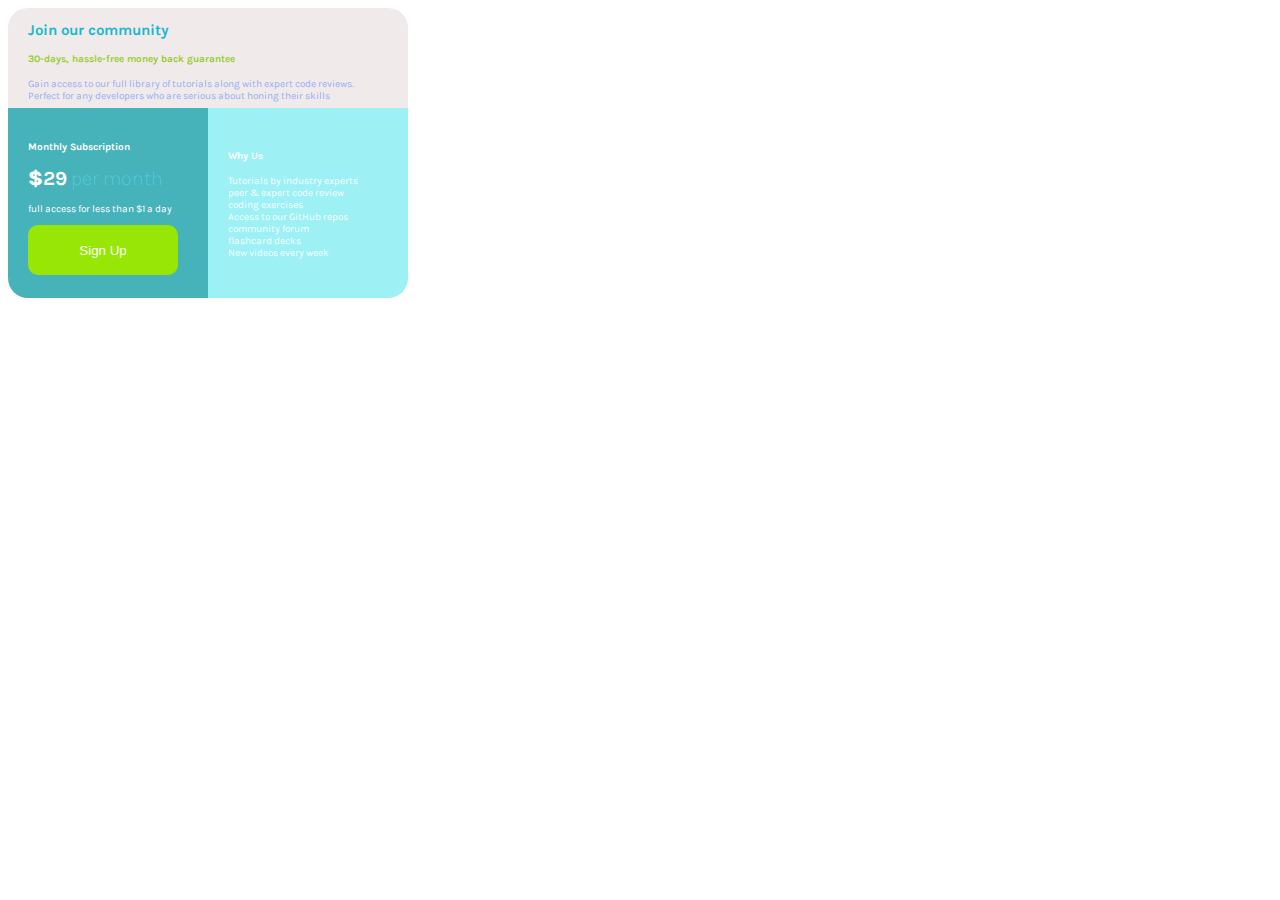
==== index.html @ 3ae09d86 "first commit" ====
<!DOCTYPE html>
<html lang="en">
<head>
  <meta charset="UTF-8">
  <meta name="viewport" content="width=device-width, initial-scale=1.0"> <!-- displays site properly based on user's device -->

  <link rel="icon" type="image/png" sizes="32x32" href="./images/favicon-32x32.png">
  <link rel="stylesheet" href="index.css">
  <title>Frontend Mentor | Single Price Grid Component</title>
  <link rel="preconnect" href="https://fonts.googleapis.com">
<link rel="preconnect" href="https://fonts.gstatic.com" crossorigin>
<link href="https://fonts.googleapis.com/css2?family=Karla&display=swap" rel="stylesheet">
  <!-- Feel free to remove these styles or customise in your own stylesheet 👍 -->
  <style>
    .attribution { font-size: 11px; text-align: center; }
    .attribution a { color: hsl(228, 45%, 44%); }
  </style>
</head>
<body>
  <div class="community">
      <div class="block1">
        <h1 style="background-color:#ec1a1a;">
        <h2 style="color:rgb(24, 183, 211);">Join our community</h2>
        <h4 style="color:yellowgreen">30-days, hassle-free money back guarantee</h4>
        <p style="color:rgb(152, 174, 247)">Gain access to our full library of tutorials along with expert code reviews.<br>
        Perfect for any developers who are serious about honing their skills</p>
        </h1>
      </div>
      <div class="block2">
        <div id="block3">
          <h4 style="color:white">Monthly Subscription</h4>
          <h1 style="color:white"><b>$</b>29<span style="color:rgb(86, 207, 223);font-weight:20;"> per month</span></h1>
          <p style="color:white">full access for less than $1 a day</p>
          <input type="button"  id="sign" value="Sign Up" >
        </div>
        
        <div id="block4">
          <h4 style="color:white">Why Us</h4>
          <p style="color:rgba(255, 255, 255, 0.938)">Tutorials by industry experts<br>
          peer & expert code review<br>
          coding exercises<br>
          Access to our GitHub repos<br>
          community forum<br>
          flashcard decks<br>
          New videos every week</p>
        </div>  
      </div>
  </div>
  
</body>
</html>
---- index.css ----
.community
{
    display:flex;
    flex-direction: column;
    width: 410px;
    height: 290px;
    align-content: center;
   
    text-align-last: center;
    font-size: 10px;
    font-family: 'Karla', sans-serif; 
     
}
  .block1
{
    background-color:rgba(240, 234, 234, 0.993);
    width: 360px;
    height: 100px;
    text-align-last: left;
    padding-right: 20px;
    padding-left: 20px;
    border-top-left-radius: 20px 20px;
    border-top-right-radius: 20px 20px;
}
.block2
{
    display: flex;
    flex-direction: row;
    width: 400px;
    height: 150px;
    text-align-last: left;
    padding-right: 200px;
    border-bottom-left-radius: 20px 20px;
    border-bottom-right-radius: 50px 20px;
    
2
}
#block3
{
    background-color: rgba(57, 172, 180, 0.932);
    text-align-last: left;
    padding: 20px;
    width: 360px;
    height: 150px;
    border-bottom-left-radius: 20px 20px;
    

}
#block4
{
    background-color: rgba(150, 240, 243, 0.932);
    width: 360px;
    height: 150px;
    text-align-last: left;
    align-content: center;
    text-align-last: left;
    padding-top: 20px;
    padding-right: 20px;
    padding-left: 20px;
    padding-bottom: 20px;
    border-bottom-right-radius: 20px 20px;
}
#sign
{
    background-color:rgb(151, 230, 6);
    text-align-last: center;
    width: 150px;
    height: 50px;
    color:white;
    border: 1px ;
    border-radius: 10px 10px;
}
#style
{
    font-weight: lighter;
}
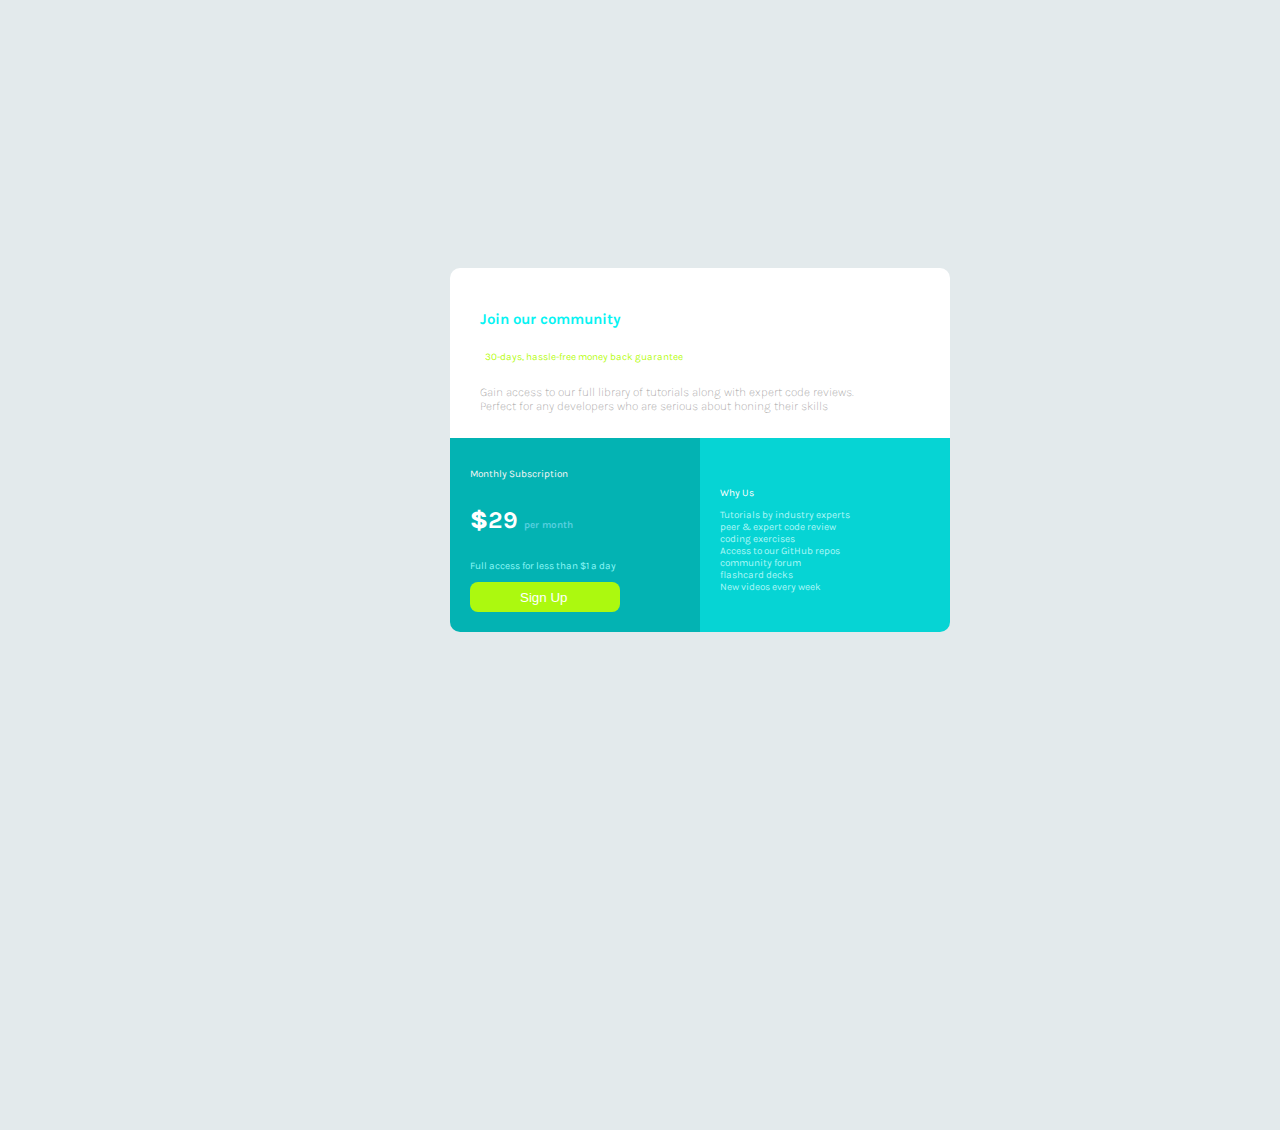
==== commit cc939167: "modifying background color" ====
--- a/index.html
+++ b/index.html
@@ -18,33 +18,33 @@
 </head>
 <body>
   <div class="community">
-      <div class="block1">
-        <h1 style="background-color:#ec1a1a;">
-        <h2 style="color:rgb(24, 183, 211);">Join our community</h2>
-        <h4 style="color:yellowgreen">30-days, hassle-free money back guarantee</h4>
-        <p style="color:rgb(152, 174, 247)">Gain access to our full library of tutorials along with expert code reviews.<br>
+    <div class="join-community">
+      
+        <h2 id="title">Join our community</h2>
+        <p id="subtitle">30-days, hassle-free money back guarantee</p>
+        <p id="review">Gain access to our full library of tutorials along with expert code reviews.<br>
         Perfect for any developers who are serious about honing their skills</p>
         </h1>
+    </div>
+    <div class="Subscription-details">
+      <div class="Subscription">
+        <p id="mntsub">Monthly Subscription</p>
+        <h1 style="color:white"><b>$</b>29 <span style="color:rgb(86, 207, 223);font-size:10px;"> per month</span></h1>
+        <p id="package">Full access for less than $1 a day</p>
+        <button class="button">Sign Up</button>
       </div>
-      <div class="block2">
-        <div id="block3">
-          <h4 style="color:white">Monthly Subscription</h4>
-          <h1 style="color:white"><b>$</b>29<span style="color:rgb(86, 207, 223);font-weight:20;"> per month</span></h1>
-          <p style="color:white">full access for less than $1 a day</p>
-          <input type="button"  id="sign" value="Sign Up" >
-        </div>
-        
-        <div id="block4">
-          <h4 style="color:white">Why Us</h4>
-          <p style="color:rgba(255, 255, 255, 0.938)">Tutorials by industry experts<br>
+      <div class="why-us">Why Us
+        <p id="forum"> Tutorials by industry experts<br>
           peer & expert code review<br>
           coding exercises<br>
           Access to our GitHub repos<br>
           community forum<br>
           flashcard decks<br>
           New videos every week</p>
-        </div>  
+
       </div>
+
+    </div>
   </div>
   
 </body>
--- a/index.css
+++ b/index.css
@@ -1,79 +1,115 @@
+
 .community
+{    
+    background-color:rgb(227, 234, 236);
+    flex-direction: column;
+    font-size: 12px;
+    font-family: 'Karla', sans-serif; 
+    display: flex;
+    justify-content: center;
+    align-items: center;
+    margin: auto;
+    width: 400px;
+    height:40vh;
+    position:absolute;
+    right: 0;
+    left: 0;
+    top: 0;
+    bottom: 0; 
+    box-shadow: 3px 3px 3px 3px rgb(248, 247, 247); 
+    padding: 500PX;
+
+}
+  .join-community
 {
-    display:flex;
+    background-color:white;
+    width: 440px;
+    height: 110px;
+    border-top-left-radius: 10px 10px;
+    border-top-right-radius: 10px 10px;
+    display: flex;
     flex-direction: column;
-    width: 410px;
-    height: 290px;
-    align-content: center;
-   
-    text-align-last: center;
-    font-size: 10px;
-    font-family: 'Karla', sans-serif; 
-     
+    padding: 30px;
+    
 }
-  .block1
-{
-    background-color:rgba(240, 234, 234, 0.993);
-    width: 360px;
-    height: 100px;
-    text-align-last: left;
-    padding-right: 20px;
-    padding-left: 20px;
-    border-top-left-radius: 20px 20px;
-    border-top-right-radius: 20px 20px;
-}
-.block2
+.Subscription-details
 {
     display: flex;
     flex-direction: row;
-    width: 400px;
-    height: 150px;
-    text-align-last: left;
-    padding-right: 200px;
-    border-bottom-left-radius: 20px 20px;
-    border-bottom-right-radius: 50px 20px;
-    
-2
+    width: 500px;
+    height: 250px;
+    border-bottom-left-radius: 10px 10px;
+    border-bottom-right-radius: 10px 10px;
 }
-#block3
+.Subscription
 {
-    background-color: rgba(57, 172, 180, 0.932);
+    background-color: rgb(3, 179, 179);
     text-align-last: left;
     padding: 20px;
-    width: 360px;
-    height: 150px;
-    border-bottom-left-radius: 20px 20px;
-    
-
+    border-bottom-left-radius: 10px 10px;
+    width: 250px;
+    display: flex;
+    flex-direction: column;
 }
-#block4
+.why-us
 {
-    background-color: rgba(150, 240, 243, 0.932);
-    width: 360px;
-    height: 150px;
+    background-color: rgb(6, 212, 212);
     text-align-last: left;
     align-content: center;
     text-align-last: left;
-    padding-top: 20px;
+    padding-top: 40px;
     padding-right: 20px;
     padding-left: 20px;
     padding-bottom: 20px;
-    border-bottom-right-radius: 20px 20px;
+    border-bottom-right-radius: 10px 10px;
+    color: white;
+    font-size: 10px;
+    width: 250px;
 }
-#sign
+#forum
 {
-    background-color:rgb(151, 230, 6);
-    text-align-last: center;
-    width: 150px;
-    height: 50px;
+    text-align: left;
+    color:rgb(171, 247, 247);
+}
+.button            
+{
+    background-color: rgba(179, 252, 8, 0.959);
+    width:150px; 
+    height:30px;
+    padding-left:50px;
     color:white;
-    border: 1px ;
-    border-radius: 10px 10px;
+    border: 0px solid;
+    border-radius:8px ;
+    text-align: center;
 }
-#style
+#subtitle
+{
+    color: rgba(179, 252, 8, 0.959);
+    font-size: 10px;
+    padding-left: 5px;
+}
+#review
 {
     font-weight: lighter;
+    color:rgb(163, 160, 160);
+}
+#mntsub
+{
+ color:rgb(248, 246, 246);
+ font-size : 10px;
+}
+#title
+{
+    color:rgb(6, 243, 243);
+    font-size: 15px;
+    
+}
+#package
+{
+    color: rgb(139, 247, 247);
+    font-size: 10px;
 }
 
 
 
+
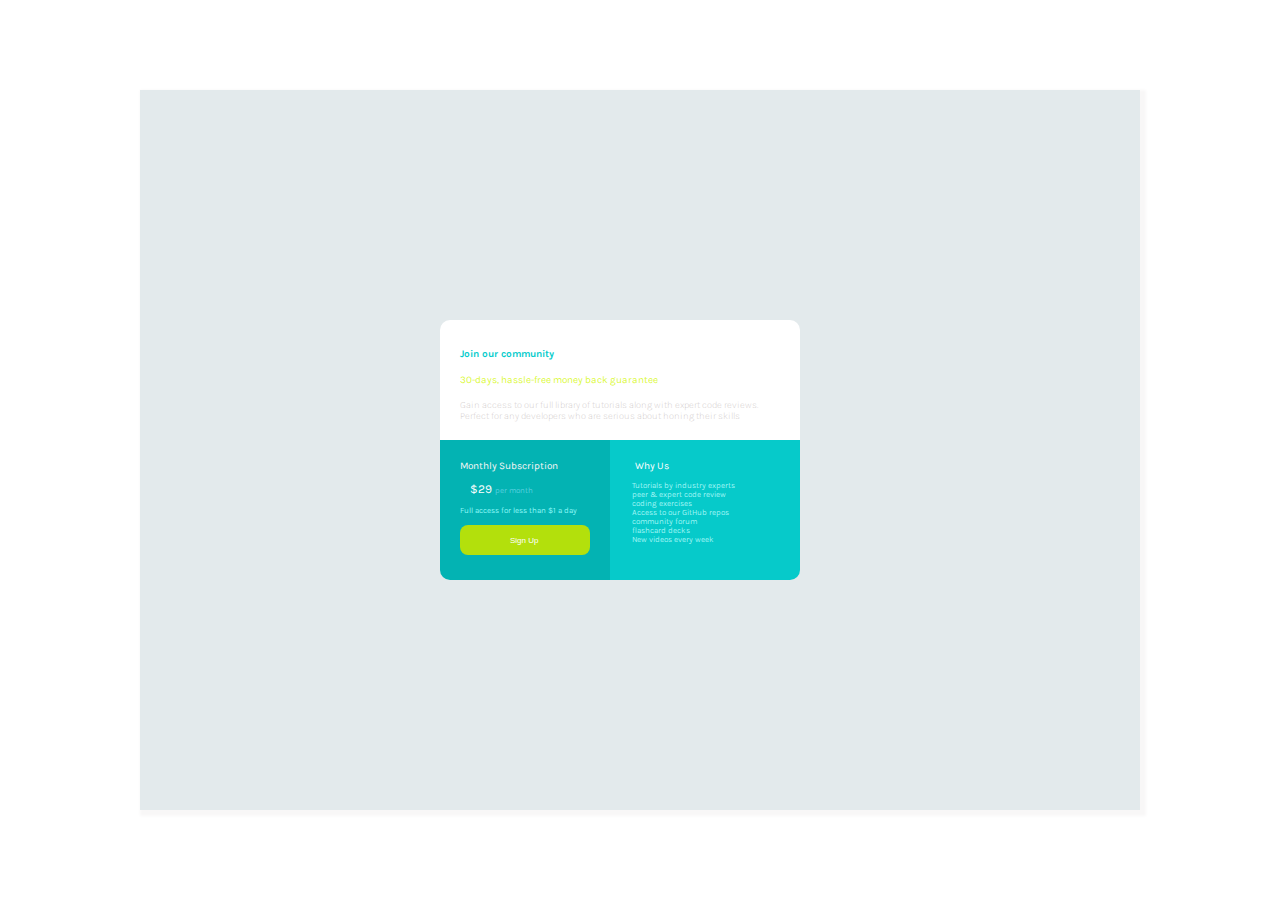
==== commit a3261adf: "modifying smallthings" ====
--- a/index.html
+++ b/index.html
@@ -13,13 +13,12 @@
   <!-- Feel free to remove these styles or customise in your own stylesheet 👍 -->
   <style>
     .attribution { font-size: 11px; text-align: center; }
-    .attribution a { color: hsl(228, 45%, 44%); }
+    .attribution a { color: hsl(228, 45%, 44%); }                   
   </style>
 </head>
 <body>
   <div class="community">
     <div class="join-community">
-      
         <h2 id="title">Join our community</h2>
         <p id="subtitle">30-days, hassle-free money back guarantee</p>
         <p id="review">Gain access to our full library of tutorials along with expert code reviews.<br>
@@ -29,18 +28,20 @@
     <div class="Subscription-details">
       <div class="Subscription">
         <p id="mntsub">Monthly Subscription</p>
-        <h1 style="color:white"><b>$</b>29 <span style="color:rgb(86, 207, 223);font-size:10px;"> per month</span></h1>
+        <p id="cost"  style="color:white">$29   <span style="color:rgb(86, 207, 223);font-size:8px;">per month</span></h1></p>
         <p id="package">Full access for less than $1 a day</p>
         <button class="button">Sign Up</button>
       </div>
       <div class="why-us">Why Us
-        <p id="forum"> Tutorials by industry experts<br>
-          peer & expert code review<br>
-          coding exercises<br>
-          Access to our GitHub repos<br>
-          community forum<br>
-          flashcard decks<br>
-          New videos every week</p>
+        <div class="forum"> 
+              Tutorials by industry experts
+              peer & expert code review
+              coding exercises
+              Access to our GitHub repos
+              community forum
+              flashcard decks
+              New videos every week
+        </div>
 
       </div>
 
--- a/index.css
+++ b/index.css
@@ -7,107 +7,122 @@
     font-family: 'Karla', sans-serif; 
     display: flex;
     justify-content: center;
-    align-items: center;
     margin: auto;
-    width: 400px;
-    height:40vh;
+    width: 700px;
+    height:80vh;
     position:absolute;
     right: 0;
     left: 0;
     top: 0;
     bottom: 0; 
+    padding-left: 300px;
     box-shadow: 3px 3px 3px 3px rgb(248, 247, 247); 
-    padding: 500PX;
-
 }
-  .join-community
+.join-community
 {
     background-color:white;
-    width: 440px;
-    height: 110px;
+    width: 320px;
+    height: 80px;
     border-top-left-radius: 10px 10px;
     border-top-right-radius: 10px 10px;
     display: flex;
     flex-direction: column;
-    padding: 30px;
-    
+    padding: 20px;
 }
 .Subscription-details
 {
     display: flex;
     flex-direction: row;
-    width: 500px;
-    height: 250px;
-    border-bottom-left-radius: 10px 10px;
-    border-bottom-right-radius: 10px 10px;
+    width: 400px;
+    height: 140px;
 }
 .Subscription
 {
     background-color: rgb(3, 179, 179);
     text-align-last: left;
-    padding: 20px;
     border-bottom-left-radius: 10px 10px;
-    width: 250px;
+    width: 135px;
     display: flex;
     flex-direction: column;
+    padding-top: 20px; 
+    padding-right: 15px; 
+    padding-left: 20px;
+    padding-bottom: 10px;
 }
 .why-us
 {
-    background-color: rgb(6, 212, 212);
-    text-align-last: left;
-    align-content: center;
-    text-align-last: left;
-    padding-top: 40px;
-    padding-right: 20px;
-    padding-left: 20px;
-    padding-bottom: 20px;
+    background-color: rgb(6, 202, 202);
+    padding-top: 20px;
+    padding-left: 25px;
     border-bottom-right-radius: 10px 10px;
     color: white;
     font-size: 10px;
-    width: 250px;
+    width: 165px;
 }
-#forum
+.forum
 {
-    text-align: left;
-    color:rgb(171, 247, 247);
+    color:rgb(159, 245, 245);
+    white-space: pre;
+    position:absolute;
+    right:405px;
+    font-size: 8px;
+    padding: 0px;
+    margin: 0px;
 }
 .button            
 {
-    background-color: rgba(179, 252, 8, 0.959);
-    width:150px; 
+    background-color: rgba(186, 226, 5, 0.959);
+    width:130px; 
     height:30px;
     padding-left:50px;
     color:white;
+    font-size: 8px;
     border: 0px solid;
     border-radius:8px ;
     text-align: center;
 }
 #subtitle
 {
-    color: rgba(179, 252, 8, 0.959);
+    color:rgba(211, 247, 7, 0.829) ;
     font-size: 10px;
-    padding-left: 5px;
+    line-height: 0pt;
 }
 #review
 {
+    font-size: 9.5px;
+    color:rgb(204, 198, 198);
     font-weight: lighter;
-    color:rgb(163, 160, 160);
 }
 #mntsub
 {
- color:rgb(248, 246, 246);
- font-size : 10px;
+    color:rgb(248, 246, 246);
+    font-size : 10px;
+    white-space: pre;
+    padding-bottom:10px;
+    margin: 0px;
 }
 #title
 {
-    color:rgb(6, 243, 243);
-    font-size: 15px;
-    
+    color:rgb(6, 204, 204);
+    font-size: 10px;
+    line-height: 10pt;
 }
 #package
 {
     color: rgb(139, 247, 247);
-    font-size: 10px;
+    font-size: 8px;
+    padding: 0px;
+    margin: 0px;
+    padding-bottom: 10px;
+    padding-top: 0px;
+
+}
+#cost
+{
+   margin: 0px;
+   padding-left: 10px;
+   padding-bottom:10px;
+  
 }
 
 
